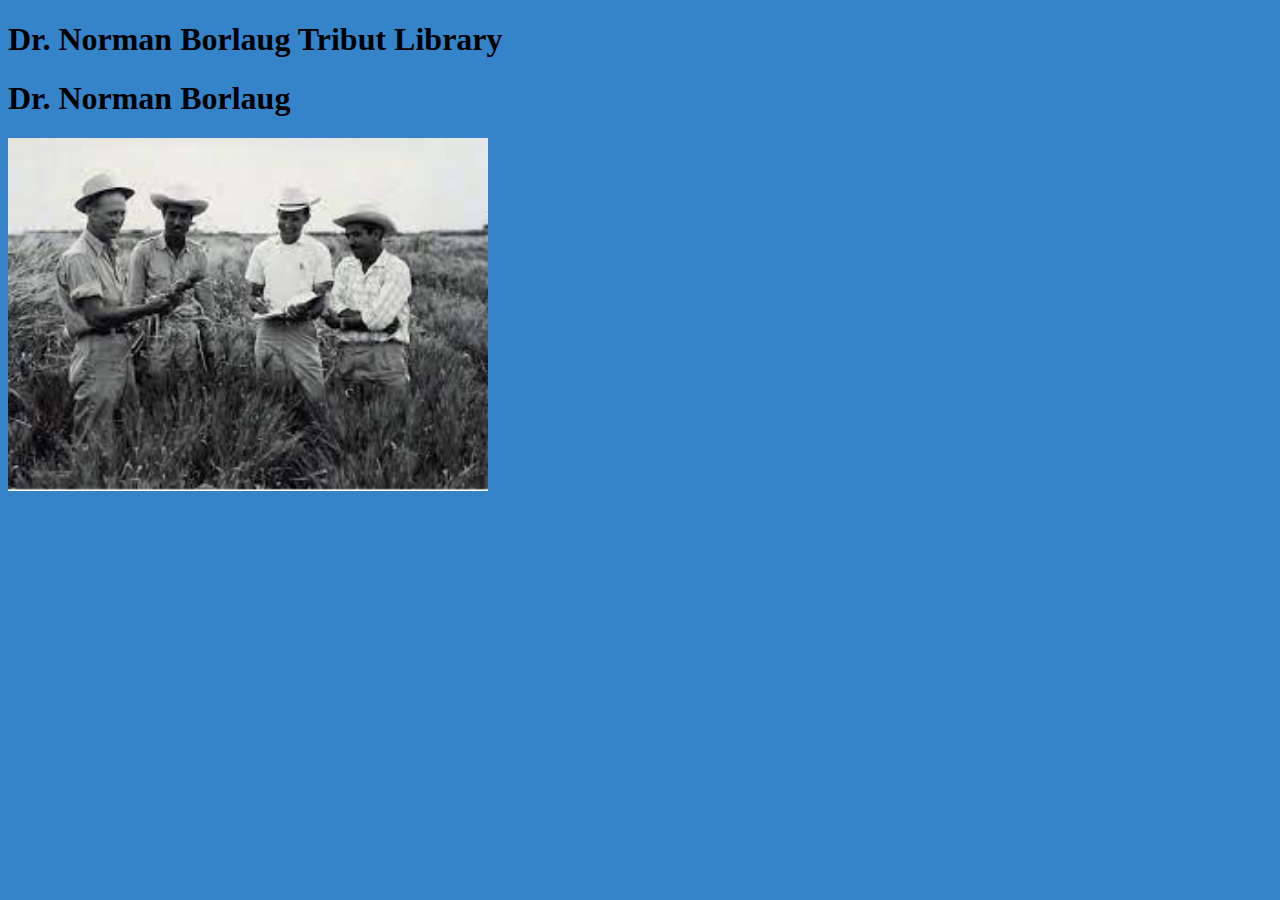
==== tributpg.html @ e08da7ea "finish" ====
<!DOCTYPE html>
<html lang="en">
<head>
    <meta charset="UTF-8">
    <meta http-equiv="X-UA-Compatible" content="IE=edge">
    <meta name="viewport" content="width=device-width, initial-scale=1.0">
    <link rel="stylesheet" href="css\style.css">
    <title>Document</title>
</head>
<body>
    <h1>
        Dr. Norman Borlaug Tribut Library 
    </h1>
    <h1  id="title" >
        Dr. Norman Borlaug
      </h1>
      <div id="img" >
      <img id="img" src="Dr Norman img.png" alt = "no picture">
      </div>
</body>
</html>
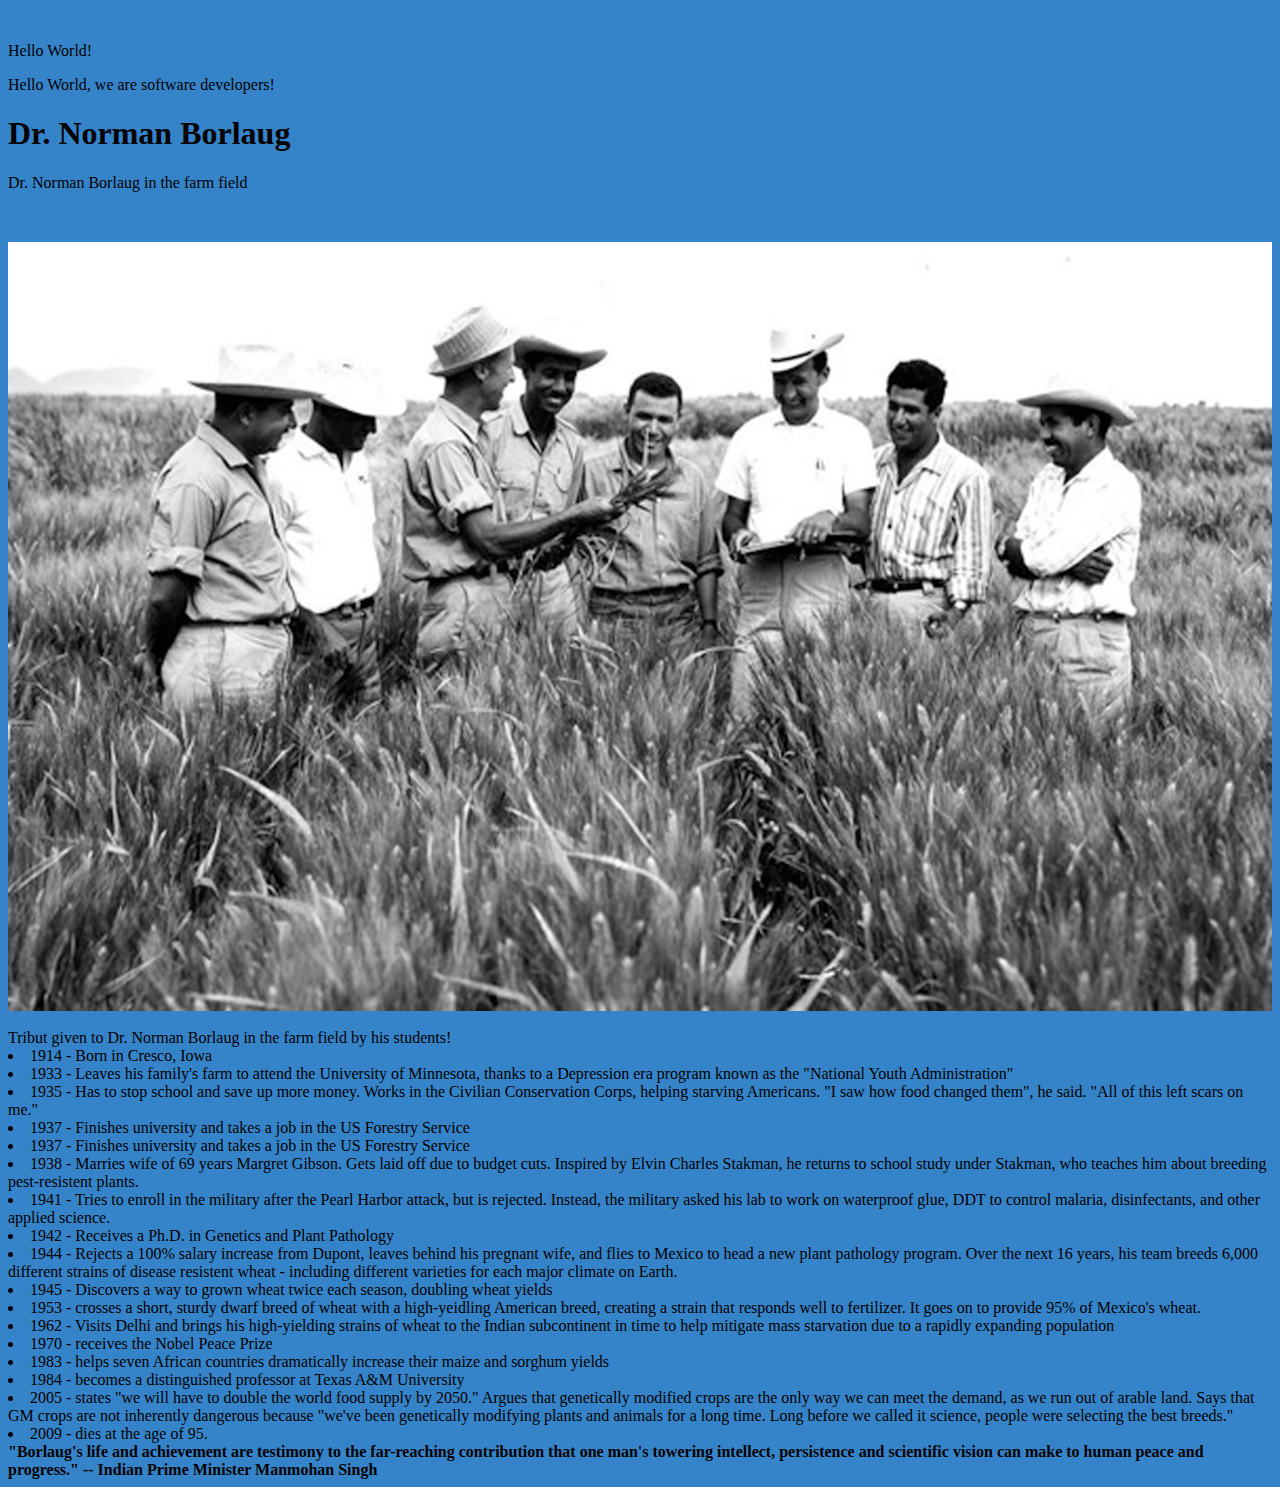
==== commit 11218979: "last update" ====
--- a/tributpg.html
+++ b/tributpg.html
@@ -1,21 +1,64 @@
-<!DOCTYPE html>
+<!<!DOCTYPE html>
 <html lang="en">
-<head>
+  <head>
     <meta charset="UTF-8">
-    <meta http-equiv="X-UA-Compatible" content="IE=edge">
-    <meta name="viewport" content="width=device-width, initial-scale=1.0">
+    <title>Fork Me! FCC: Test Suite Template</title>
     <link rel="stylesheet" href="css\style.css">
-    <title>Document</title>
-</head>
-<body>
-    <h1>
-        Dr. Norman Borlaug Tribut Library 
-    </h1>
-    <h1  id="title" >
-        Dr. Norman Borlaug
-      </h1>
-      <div id="img" >
-      <img id="img" src="Dr Norman img.png" alt = "no picture">
-      </div>
-</body>
+  </head>
+    <body>
+        <main id="main" >
+        
+            <script src="https://cdn.freecodecamp.org/testable-projects-fcc/v1/bundle.js"></script>
+            <br>
+            
+            <p>Hello World!</p>
+
+            <p>
+                Hello World, we are software developers!
+            </p>
+
+        
+            <h1  id="title" >
+                Dr. Norman Borlaug
+            </h1>
+            <div id="img-div" >
+                <div id="img-caption" >
+                Dr. Norman Borlaug in the farm field
+                </div>
+                <img id="image" src="Dr Norman img.jpg" alt = "no picture">
+                </div>
+                <br>
+            
+            <span id ="tribute-info">
+                Tribut given to Dr. Norman Borlaug in the farm field by his students!
+            </span> <br> 
+            
+            <li>
+                1914 - Born in Cresco, Iowa
+                <li>1933 - Leaves his family's farm to attend the University of Minnesota, thanks to a Depression era program known as the "National Youth Administration"
+                    <li>1935 - Has to stop school and save up more money. Works in the Civilian Conservation Corps, helping starving Americans. "I saw how food changed them", he said. "All of this left scars on me."
+                        <li>1937 - Finishes university and takes a job in the US Forestry Service
+                            <li>1937 - Finishes university and takes a job in the US Forestry Service
+                                <li>1938 - Marries wife of 69 years Margret Gibson. Gets laid off due to budget cuts. Inspired by Elvin Charles Stakman, he returns to school study under Stakman, who teaches him about breeding pest-resistent plants.
+                                    <li>1941 - Tries to enroll in the military after the Pearl Harbor attack, but is rejected. Instead, the military asked his lab to work on waterproof glue, DDT to control malaria, disinfectants, and other applied science.
+                                        <li>1942 - Receives a Ph.D. in Genetics and Plant Pathology
+                                            <li>1944 - Rejects a 100% salary increase from Dupont, leaves behind his pregnant wife, and flies to Mexico to head a new plant pathology program. Over the next 16 years, his team breeds 6,000 different strains of disease resistent wheat - including different varieties for each major climate on Earth.
+                                                <li>1945 - Discovers a way to grown wheat twice each season, doubling wheat yields
+                                                    <li>1953 - crosses a short, sturdy dwarf breed of wheat with a high-yeidling American breed, creating a strain that responds well to fertilizer. It goes on to provide 95% of Mexico's wheat.
+                                                        <li>1962 - Visits Delhi and brings his high-yielding strains of wheat to the Indian subcontinent in time to help mitigate mass starvation due to a rapidly expanding population
+                                                            <li>1970 - receives the Nobel Peace Prize
+                                                                <li>1983 - helps seven African countries dramatically increase their maize and sorghum yields
+                                                                    <li>1984 - becomes a distinguished professor at Texas A&M University
+                                                                        <li>2005 - states "we will have to double the world food supply by 2050." Argues that genetically modified crops are the only way we can meet the demand, as we run out of arable land. Says that GM crops are not inherently dangerous because "we've been genetically modifying plants and animals for a long time. Long before we called it science, people were selecting the best breeds."
+                                                                            <li>2009 - dies at the age of 95.
+            </li>
+                
+            <span>
+            <strong> "Borlaug's life and achievement are testimony to the far-reaching contribution that one man's towering intellect, persistence and scientific vision can make to human peace and progress."
+                        -- Indian Prime Minister Manmohan Singh</strong>
+            </span>
+                
+            <script  src="js/index.js"></script>
+        </main>
+    </body>
 </html>